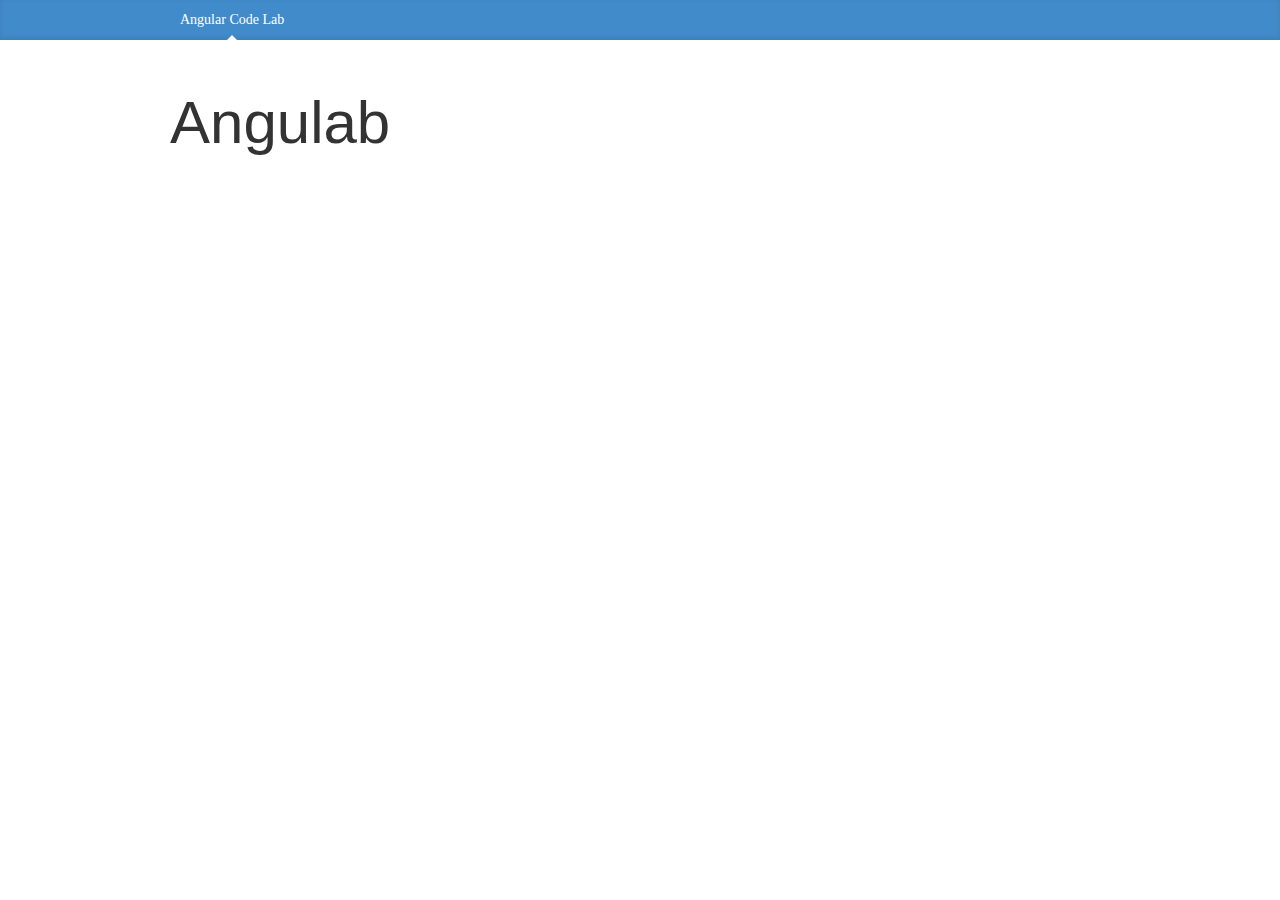
==== index.html @ ba911bae "init project" ====
<!DOCTYPE html>
<!--
To change this license header, choose License Headers in Project Properties.
To change this template file, choose Tools | Templates
and open the template in the editor.
-->
<html>
    <head>
        
        <meta charset="utf-8">
        <meta http-equiv="X-UA-Compatible" content="IE=edge">
        <meta name="viewport" content="width=device-width, initial-scale=1">
        <title>Bootstrap 101 Template</title>

        <!-- Bootstrap -->

        <!-- HTML5 shim and Respond.js for IE8 support of HTML5 elements and media queries -->
        <!-- WARNING: Respond.js doesn't work if you view the page via file:// -->
        <!--[if lt IE 9]>
          <script src="https://oss.maxcdn.com/html5shiv/3.7.2/html5shiv.min.js"></script>
          <script src="https://oss.maxcdn.com/respond/1.4.2/respond.min.js"></script>
        <![endif]-->

        
        <link rel="stylesheet" href="assets/css/bootstrap.css" />
        <link rel="stylesheet" href="assets/css/bootstrap-theme.min.css" />
        <link rel="stylesheet" href="assets/css/blog.css" />

    </head>
    <body>
        <div class="blog-masthead">
            <div class="container">
              <nav class="blog-nav">
                <a class="blog-nav-item active" href="#">Angular Code Lab</a>
              </nav>
            </div>
        </div>

        <div class="container">

          <div class="blog-header">
            <h1 class="blog-title">Angulab</h1>
            <p class="lead blog-description"> </p>
          </div>

          <div class="row"> </div>
        </div>  

            
    </body>
</html>
---- assets/css/blog.css ----
/*
 * Globals
 */

body {
  font-family: Georgia, "Times New Roman", Times, serif;
  color: #555;
}

h1, .h1,
h2, .h2,
h3, .h3,
h4, .h4,
h5, .h5,
h6, .h6 {
  margin-top: 0;
  font-family: "Helvetica Neue", Helvetica, Arial, sans-serif;
  font-weight: normal;
  color: #333;
}


/*
 * Override Bootstrap's default container.
 */

@media (min-width: 1200px) {
  .container {
    width: 970px;
  }
}


/*
 * Masthead for nav
 */

.blog-masthead {
  background-color: #428bca;
  -webkit-box-shadow: inset 0 -2px 5px rgba(0,0,0,.1);
          box-shadow: inset 0 -2px 5px rgba(0,0,0,.1);
}

/* Nav links */
.blog-nav-item {
  position: relative;
  display: inline-block;
  padding: 10px;
  font-weight: 500;
  color: #cdddeb;
}
.blog-nav-item:hover,
.blog-nav-item:focus {
  color: #fff;
  text-decoration: none;
}

/* Active state gets a caret at the bottom */
.blog-nav .active {
  color: #fff;
}
.blog-nav .active:after {
  position: absolute;
  bottom: 0;
  left: 50%;
  width: 0;
  height: 0;
  margin-left: -5px;
  vertical-align: middle;
  content: " ";
  border-right: 5px solid transparent;
  border-bottom: 5px solid;
  border-left: 5px solid transparent;
}


/*
 * Blog name and description
 */

.blog-header {
  padding-top: 20px;
  padding-bottom: 20px;
}
.blog-title {
  margin-top: 30px;
  margin-bottom: 0;
  font-size: 60px;
  font-weight: normal;
}
.blog-description {
  font-size: 20px;
  color: #999;
}


/*
 * Main column and sidebar layout
 */

.blog-main {
  font-size: 18px;
  line-height: 1.5;
}

/* Sidebar modules for boxing content */
.sidebar-module {
  padding: 15px;
  margin: 0 -15px 15px;
}
.sidebar-module-inset {
  padding: 15px;
  background-color: #f5f5f5;
  border-radius: 4px;
}
.sidebar-module-inset p:last-child,
.sidebar-module-inset ul:last-child,
.sidebar-module-inset ol:last-child {
  margin-bottom: 0;
}


/* Pagination */
.pager {
  margin-bottom: 60px;
  text-align: left;
}
.pager > li > a {
  width: 140px;
  padding: 10px 20px;
  text-align: center;
  border-radius: 30px;
}


/*
 * Blog posts
 */

.blog-post {
  margin-bottom: 60px;
}
.blog-post-title {
  margin-bottom: 5px;
  font-size: 40px;
}
.blog-post-meta {
  margin-bottom: 20px;
  color: #999;
}


/*
 * Footer
 */

.blog-footer {
  padding: 40px 0;
  color: #999;
  text-align: center;
  background-color: #f9f9f9;
  border-top: 1px solid #e5e5e5;
}
.blog-footer p:last-child {
  margin-bottom: 0;
}
/*
To change this license header, choose License Headers in Project Properties.
To change this template file, choose Tools | Templates
and open the template in the editor.
*/
/* 
    Created on : Nov 29, 2014, 12:08:33 AM
    Author     : apple
*/
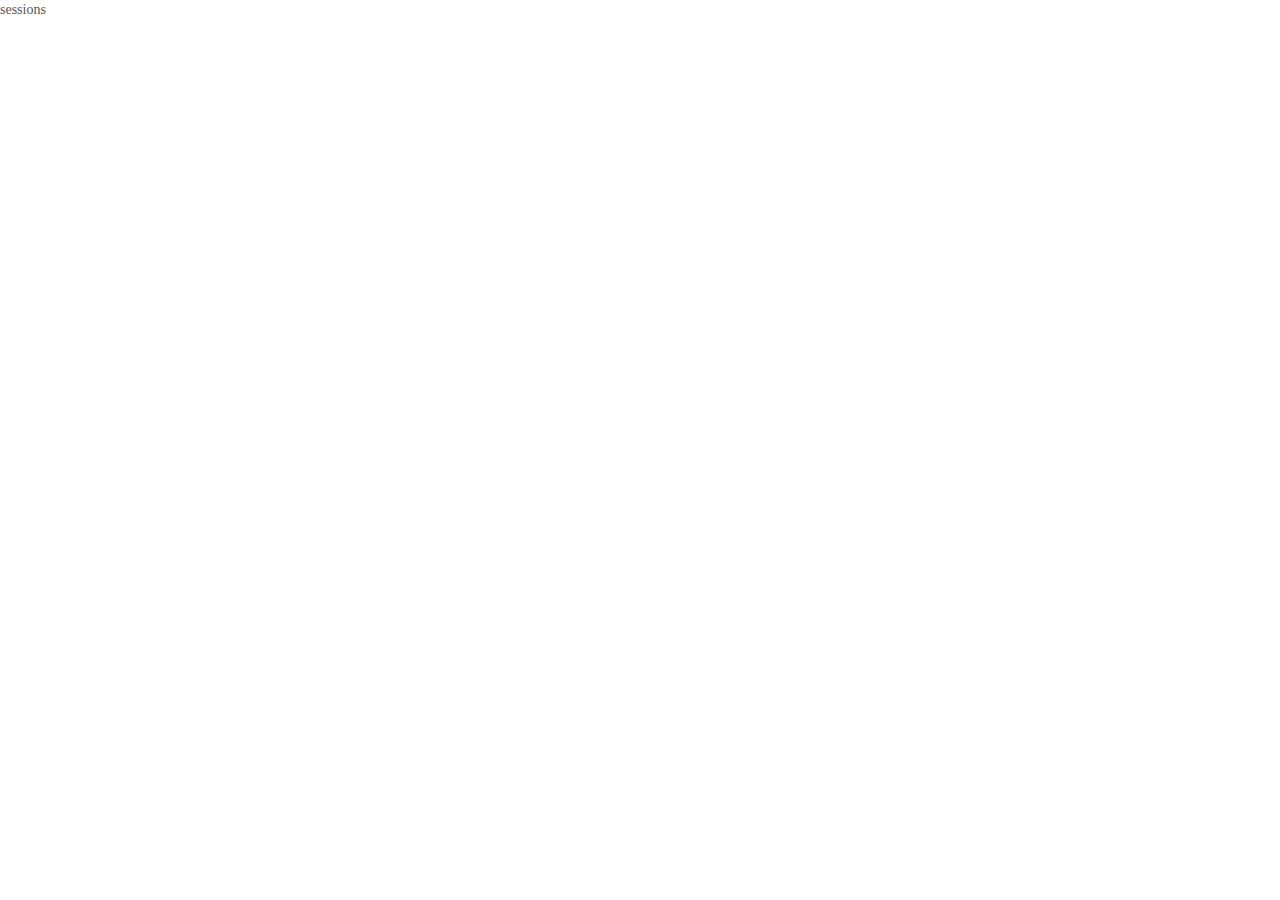
==== commit 654c7c9c: "integrate angular" ====
--- a/index.html
+++ b/index.html
@@ -4,7 +4,7 @@
 To change this template file, choose Tools | Templates
 and open the template in the editor.
 -->
-<html>
+<html ng-app='gDay'>
     <head>
         
         <meta charset="utf-8">
@@ -28,24 +28,18 @@
 
     </head>
     <body>
-        <div class="blog-masthead">
-            <div class="container">
-              <nav class="blog-nav">
-                <a class="blog-nav-item active" href="#">Angular Code Lab</a>
-              </nav>
-            </div>
-        </div>
-
-        <div class="container">
-
-          <div class="blog-header">
-            <h1 class="blog-title">Angulab</h1>
-            <p class="lead blog-description"> </p>
-          </div>
-
-          <div class="row"> </div>
-        </div>  
-
-            
+        
+        
+        <div ui-view ></div>
+        
+        <!-- Angular core -->
+        <script src="libs/bower_components/angular/angular.js"></script>
+        <script src="libs/bower_components/angular-ui-router/release/angular-ui-router.js"></script>
+        
+        
+        <script src="src/gday.js"></script>
+        <script src="src/routes/routes.js"></script>
+        
+        
     </body>
 </html>
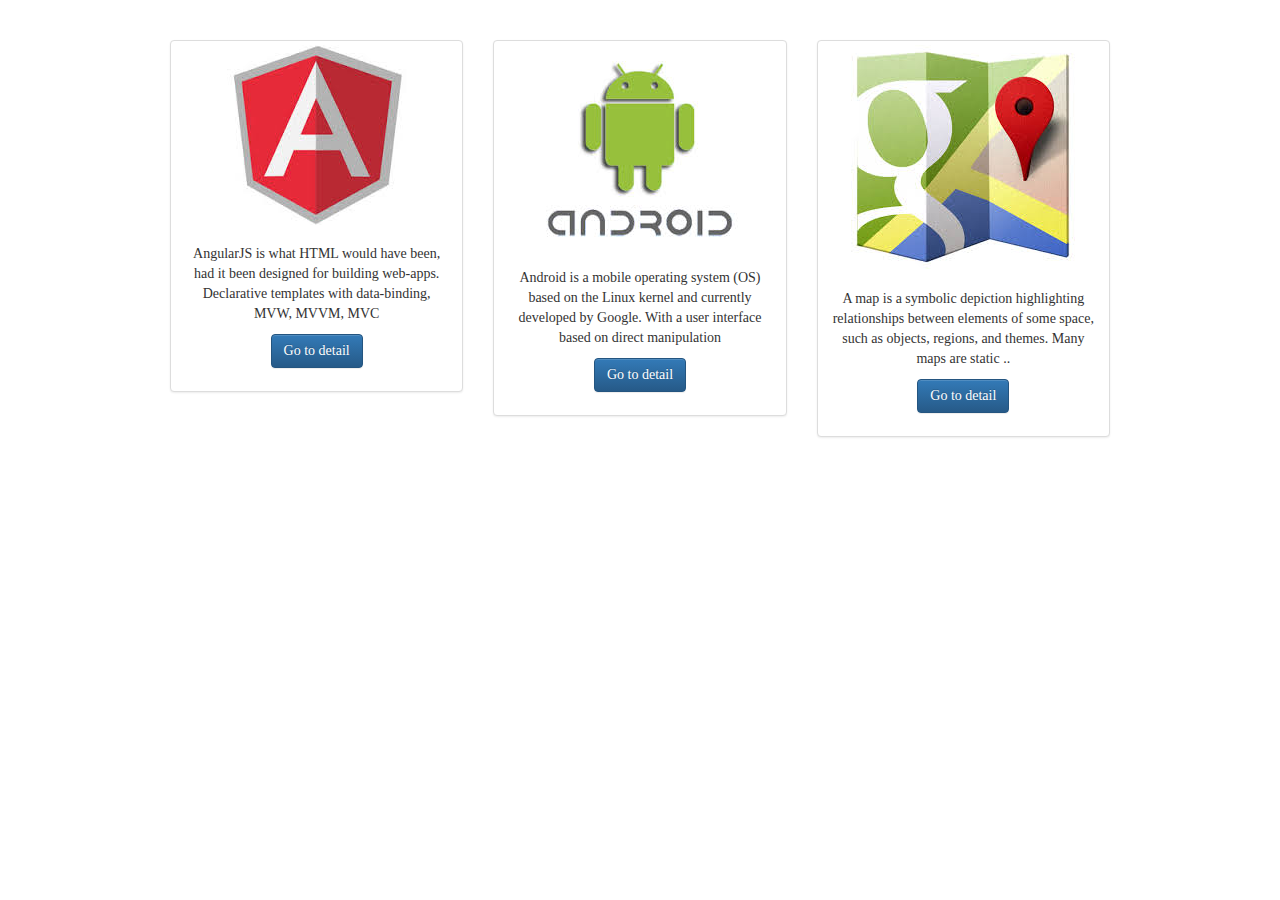
==== commit 71d0cf13: "sessions info" ====
--- a/index.html
+++ b/index.html
@@ -25,12 +25,15 @@
         <link rel="stylesheet" href="assets/css/bootstrap.css" />
         <link rel="stylesheet" href="assets/css/bootstrap-theme.min.css" />
         <link rel="stylesheet" href="assets/css/blog.css" />
+        <link rel="stylesheet" href="assets/css/app/base.css" />
+        <link rel="stylesheet" href="assets/css/app/override.css" />
 
     </head>
     <body>
         
-        
-        <div ui-view ></div>
+        <div class='container'>  
+            <div ui-view > </div> 
+        </div>
         
         <!-- Angular core -->
         <script src="libs/bower_components/angular/angular.js"></script>
@@ -40,6 +43,8 @@
         <script src="src/gday.js"></script>
         <script src="src/routes/routes.js"></script>
         
+        <script src="src/controllers/registrations_controller.js"></script>
+        
         
     </body>
 </html>
--- a/assets/css/app/base.css
+++ b/assets/css/app/base.css
@@ -0,0 +1,2 @@
+.thumbnail img {
+}--- a/assets/css/app/override.css
+++ b/assets/css/app/override.css
@@ -0,0 +1,3 @@
+.container {
+    margin-top: 40px;
+}